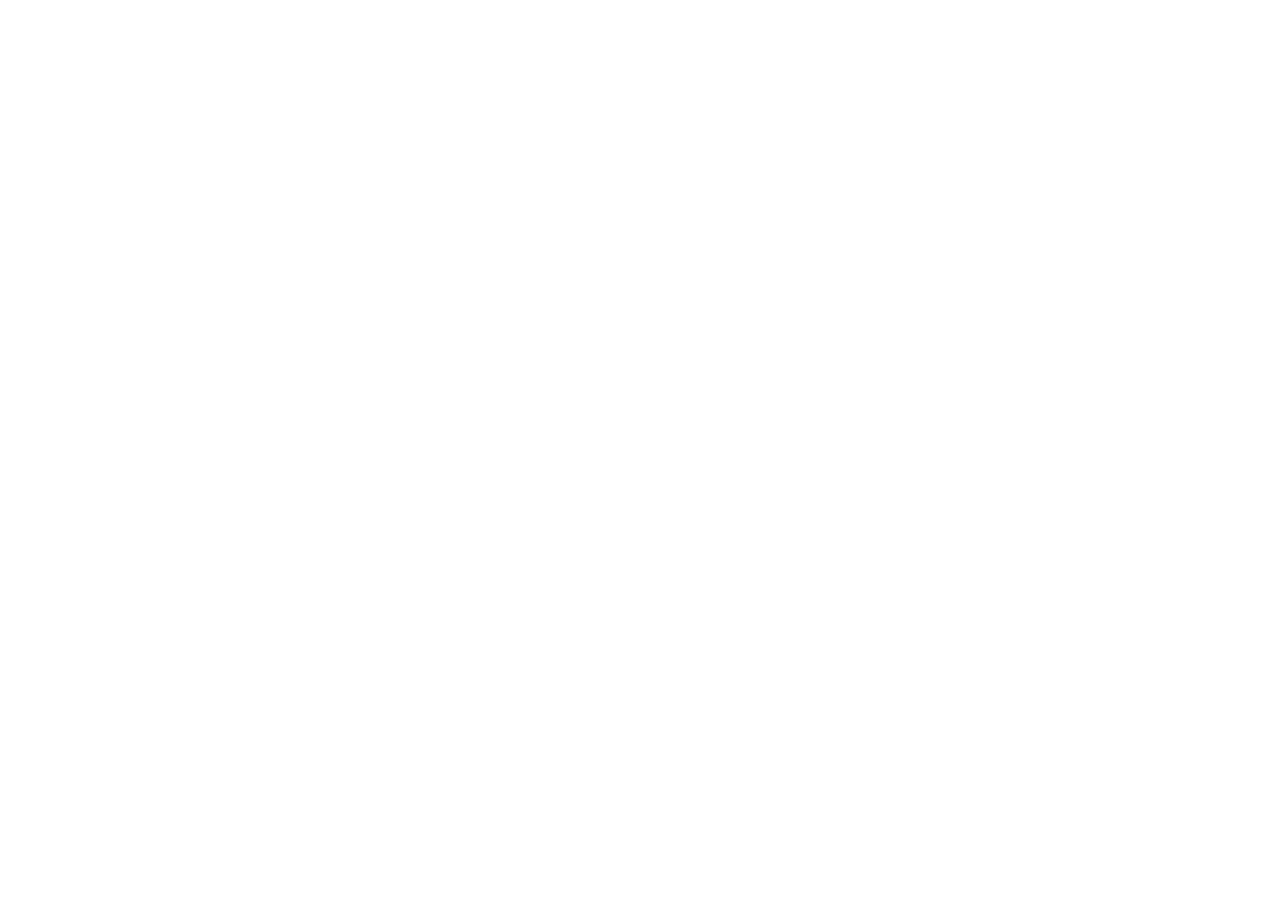
==== about.html @ 49dc1795 "all feature icon added" ====
<!DOCTYPE html>
<html lang="en">
  <head>
    <meta charset="UTF-8" />
    <meta name="viewport" content="width=device-width, initial-scale=1.0" />
    <title>Zensi</title>

    <!-- favicon -->
    <link rel="icon" type="image/png" href="assets/images/brand_logo/ZENSEI LOGO-01.png">

    <!-- Bootstrap CDN -->
    <link
      href="https://cdn.jsdelivr.net/npm/bootstrap@5.3.3/dist/css/bootstrap.min.css"
      rel="stylesheet"
      integrity="sha384-QWTKZyjpPEjISv5WaRU9OFeRpok6YctnYmDr5pNlyT2bRjXh0JMhjY6hW+ALEwIH"
      crossorigin="anonymous"
    />

    <!-- Font awesome CDN -->
    <link
      rel="stylesheet"
      href="https://cdnjs.cloudflare.com/ajax/libs/font-awesome/6.7.2/css/all.min.css"
      integrity="sha512-Evv84Mr4kqVGRNSgIGL/F/aIDqQb7xQ2vcrdIwxfjThSH8CSR7PBEakCr51Ck+w+/U6swU2Im1vVX0SVk9ABhg=="
      crossorigin="anonymous"
      referrerpolicy="no-referrer"
    />

    <!-- Lightbox CDN -->
    <link href="path/to/lightbox.css" rel="stylesheet" />

    <!-- CSS link -->
    <link rel="stylesheet" href="css/style.css" />

    <!-- Responsive style link -->
    <link rel="stylesheet" href="css/responsive-style.css" />
  </head>
  <body>
    

        
  </body>
---- css/style.css ----
@import url("https://fonts.googleapis.com/css2?family=Barlow:ital,wght@0,100;0,200;0,300;0,400;0,500;0,600;0,700;0,800;0,900;1,100;1,200;1,300;1,400;1,500;1,600;1,700;1,800;1,900&display=swap");

@import url("https://fonts.googleapis.com/css2?family=Roboto:ital,wght@0,100..900;1,100..900&display=swap");

*,
*::before,
*::after {
  -webkit-box-sizing: border-box;
  -moz-box-sizing: border-box;
  box-sizing: border-box;
  margin: 0;
  padding: 0;
  text-decoration: none;
  outline: none;
}

:root {
  /* Background Color */
  --bg-white: #fff;

  /* Text Colors */
  --primary-text: #061738;
  --secondary-color: #e4b23b;
  --light-color: #e2f6de;
  --dark-color: #03262c;
  --text-white: #fff;
  --text-gray: #dee2e6;
  --anchor-color: #007aff;

  /* Font Family */
  --primary-font: "Barlow Condensed", sans-serif;
  --secondary-font: "Roboto", sans-serif;
}

body,
html {
  color: var(--primary-text);
  font-size: 10px;
  font-weight: 400;
  font-family: var(--primary-font);
  scroll-behavior: smooth;
  line-height: 1.5;
}

h1,
h2,
h3,
h4,
h5,
h6,
p {
  margin: 0;
}

h1 {
  font-size: 9rem;
  line-height: 1.4;
  font-weight: 600;
  color: var(--primary-text);
}

h2 {
  color: var(--primary-text);
  font-size: 4.7rem;
  font-weight: 600;
  display: inline-block;
  text-transform: capitalize;
  line-height: 1.2;
  margin-bottom: 2rem;
}

h3 {
  color: var(--text-white);
  font-size: 3.1rem;
  line-height: 1.2;
  font-weight: 700;
}

h4 {
  font-size: 2.5rem;
  font-weight: 700;
  line-height: 1;
  color: var(--primary-text);
}

h5 {
  font-size: 1.8rem;
  font-weight: 600;
  line-height: 1;
  color: var(--primary-text);
}

p {
  font-size: 1.6rem;
  line-height: 1.6;
  margin-top: 1rem;
  color: var(--primary-text);
  font-family: var(--secondary-font);
}

embed,
iframe,
img,
object {
  max-width: 100%;
}

ul {
  margin: 0;
  padding: 0;
  list-style: none;
}

a,
a:active,
a:focus,
a:hover,
button {
  text-decoration: none;
  outline: 0;
}

li a {
  color: var(--text-white);
}

a:hover,
button:hover {
  -webkit-transition: all 0.3s ease-in;
  -o-transition: all 0.3s ease-in;
  -moz-transition: all 0.3s ease-in;
  transition: all 0.3s ease-in;
}

::-webkit-scrollbar {
  width: 10px;
}
::-webkit-scrollbar-track {
  background: var(--white);
}
::-webkit-scrollbar-thumb {
  background: var(--secondary-color);
}

.main-btn {
  position: relative;
  color: var(--bg-white);
  background: linear-gradient(to right, #061738, #5580d6);
  z-index: 1;
  overflow: hidden;
  border: 0.2rem solid var(--bg-white);
  border-radius: 3.5rem;
  text-transform: uppercase;
  padding: 1rem 3.5rem;
  font-weight: 600;
  font-size: 1.8rem;
  margin-top: 1.5rem;
  letter-spacing: 0.2rem;
}

.main-btn:hover {
  background: var(--bg-white);
  color: var(--secondary-color);
  border: 0.2rem solid var(--secondary-color);
}

section {
  padding: 5rem 0;
}

.section-title {
  font-size: 4rem;
  font-weight: 600;
  color: var(--primary-text);
  text-transform: capitalize;
  margin-bottom: 2rem;
}

.section-subtitle {
  font-size: 1.6rem;
  font-weight: 400;
  color: var(--primary-text);
  font-family: var(--secondary-font);
  max-width: 40%;
  margin: auto;
  margin-bottom: 1.5rem;
}

.about .banner_section,
.product .banner_section,
.gallery .banner_section,
.contact .banner_section,
.distributors .banner_section {
  background: url("../assets/images/banner/banner.png");
  background-repeat: no-repeat;
  background-position: center;
  background-size: cover;
  padding-top: 17rem;
  padding-bottom: 10rem;
  min-height: auto;
}

/* Navbar css */


.header {
  /* position: absolute; */
  width: 100%;
  /* top: 2rem; */
  /* left: 0; */
  /* z-index: 2; */
  background-color: var(--primary-text);
}

.navbar-brand {
  width: 9rem;
  margin-top: -0.1rem;
}

.header .navbar-nav .nav-link {
  color: var(--text-white);
  text-transform: uppercase;
  font-size: 1.6rem;
  font-weight: 600;
  padding: 0.5rem 2rem;
  margin: 0 0.2rem;
  font-family: var(--primary-font);
}

.header .navbar-nav .nav-link:hover,
.header .navbar-nav .nav-link.active {
  color: var(--secondary-color);
}

.header .navbar-toggler {
  color: var(--text-white);
  font-size: 2rem;
  height: 2.7rem;
  padding: 0;
}

.header .navbar-toggler:focus {
  outline: none;
  box-shadow: none;
}

.header .header_right span {
  color: var(--secondary-color);
  display: block;
  font-weight: 700;
  font-size: 1.7rem;
}

.header .header_right .phone_no {
  color: var(--text-white);
  font-size: 1.9rem;
}

/* Banner section */
.banner_section {
  background: url("../assets/images/banner/banner.png");
  background-repeat: no-repeat;
  background-size: cover;
  background-position: center;
  min-height: 90vh;
}

.banner_section .carousel-item {
  padding: 3rem 0;
  height: 90vh;
}

.banner_section .carousel-caption {
  top: 30%;
  bottom: 0;
  left: 3%;
  right: 0;
  text-align: left;
  width: 100%;
}

.banner_section .carousel-caption h3 {
  padding: 0.5rem 1.5rem;
  background-color: var(--dark-color);
  display: inline;
}

.banner_section .carousel-caption p {
  max-width: 40rem;
  margin-bottom: 2rem;
  text-align: justify;
}

/* Feature section */
.feature_section .features-box {
  background-color: transparent;
  border: 0.15rem solid var(--light-color);
  padding: 8rem 0;
  transition: all 0.3s;
}

.feature_section .features-box .features-icon-border {
  background-color: transparent;
  border-radius: 50%;
  border: 0.2rem solid var(--light-color);
  padding: 1.3rem;
  display: inline-block;
}

.feature_section .features-box .features-icon {
  height: 6.5rem;
  width: 6.5rem;
  background-color: #dfbe73;
  margin: auto;
  border-radius: 50%;
  display: flex;
  align-items: center;
  justify-content: center;
}

.feature_section .features-box .features-icon img {
  width: 3.7rem;
}

.feature_section .features-box h3 {
  margin-top: 1.5rem;
  color: var(--primary-text);
}

.feature_section .features-box:hover {
  background-color: var(--primary-text);
  border-color: var(--secondary-color);
}

.feature_section .features-box:hover h3 {
  color: #fff;
}

.feature_section .features-box:hover .features-icon-border {
  border-color: var(--secondary-color);
}

/* About section */
.landing_about_section {
  background: url("../assets/images/banner/banner.png");
  background-repeat: no-repeat;
  background-size: cover;
  background-position: center;
  padding: 9rem 0;
}

.landing_about_section p {
  color: var(--primary-text);
  margin-bottom: 2rem;
}

/* product card design */
.landing_product_section .product-card {
  position: relative;
  overflow: hidden;
  cursor: pointer;
  border: transparent;
  border: 0.2rem solid var(--light-color);
  padding: 2rem 1rem;
  position: relative;
  transition: all 0.3s;
}

.landing_product_section .product-card .product-img {
  margin-bottom: 7rem;
  text-align: center;
}

.landing_product_section .product-card h3 {
  color: var(--primary-text);
}

.landing_product_section .product-card span {
  font-size: 1.8rem;
  font-weight: 600;
  text-transform: uppercase;
  color: var(--secondary-color);
  margin-right: 0.5rem;
  text-decoration: line-through;
  transition: all 0.3s;
}

.landing_product_section .product-detail {
  position: absolute;
  bottom: -22rem;
  right: 0;
  left: 0;
  text-align: center;
  padding: 5rem 1rem;
  background-color: var(--dark-color);
  transition: all 0.5s ease;
}

.landing_product_section .product-card:hover .product-detail {
  bottom: 0;
}

/* Story section */
.story-section {
  width: 100%;
  height: 28.125rem;
  /* height: 300px; */
  background: url("../assets/images/story/story1.jpeg") no-repeat center;
  background-size: cover;
  background-position: center;
  background-attachment: fixed;
  padding-top: 100px;
  text-align: center;
}


/* Footer CSS */

.footer_wrapper {
  /* background: url('../images/footer-bg/footer_bg.png'); */
  background-color: var(--primary-text);
  background-repeat: no-repeat;
  background-size: cover;
  background-position: top center;
  padding-top: 15rem;
  padding-bottom: 0rem;
}

.footer_wrapper h5 {
  color: var(--text-white);
  font-size: 2.5rem;
  margin-bottom: 1.25rem;
}

.footer_wrapper ul li {
  margin-bottom: .5rem;
  list-style: none;
}

.footer_wrapper .company_details {
  font-size: 1.4rem;
}

.footer_wrapper .contact-info li a {
  color: var(--text-gray);
  font-size: 1.6rem;
}

.footer_wrapper .link-widget li a,
.footer_wrapper p {
  color: var(--text-gray);
  font-size: 1.6rem;
  padding-left: 1.5rem;
  position: relative;
  -webkit-transition: all 0.3s ease-out 0s;
  transition: all 0.3s ease-out 0s;
}

.footer_wrapper .link-widget li a::before {
  content: '\f105';
  font-family: "Font Awesome 5 Free";
  font-weight: 900;
  position: absolute;
  left: 0.3rem;
  top: 50%;
  -webkit-transform: translateY(-50%);
  transform: translateY(-50%);
}

.footer_wrapper .link-widget li a:hover {
  margin-left: .625rem;
  color: var(--secondary-color);
}

.footer_wrapper .social-network a {
  width: 3.5rem;
  height: 3.5rem;
  margin: .5rem;
  line-height: 3.2rem;
  font-size: 1.5rem;
  display: inline-block;
  border: .125rem solid var(--text-gray);
  color: var(--text-gray);
  text-align: center;
  border-radius: 100%;
  -webkit-transition: all 0.3s cubic-bezier(0.645, 0.045, 0.355, 1);
  transition: all 0.3s cubic-bezier(0.645, 0.045, 0.355, 1);
}

.footer_wrapper .social-network a:hover {
  background-color: var(--secondary-color);
  border-color: var(--secondary-color);
  color: var(--text-white);
  box-shadow: 0 .625rem .9375rem 0 rgb(0 0 0 / 10%);
  transform: translateY(-0.1875rem);
}

.footer_wrapper .form-control {
  font-size: 2rem;
  color: white;
}

.footer_wrapper .form-control:focus {
  outline: none;
  box-shadow: none;
  border-color: var(--secondary-color);
}

.footer_wrapper .copyright-section {
  background-color: var(--primary-text);
  text-align: center;
  margin-top: 5rem;
}

.footer_wrapper .copyright-section p {
  margin-top: 0;
  padding: 3rem 0;
  line-height: 0;
}

.footer_wrapper .copyright-section a {
  color: var(--secondary-color);
  font-weight: 600;
}

.footer_logo {
  width: 120px;
}
---- css/responsive-style.css ----
/* Media Query 1170px */
@media (max-width: 1170px) {
  /* General CSS */
  .section-subtitle {
    max-width: 60%;
  }

  /* 01 Navbar CSS */
  .header .navbar {
    padding: 2rem;
  }

  .header .navbar-nav {
    margin-top: 2rem;
  }

  .header .navbar-nav .nav-link {
    padding: 0.2rem 0.5rem;
    margin-bottom: 1rem;
  }

  .header .header_right span {
    padding: 0.2rem 0.5rem;
  }

  /* 02 Banner Section */
  .banner_section .carousel-item {
    height: 90vh;
  }
}

/* Media Query 991px */
@media (max-width: 991px) {
  /* 01 Navbar CSS */
  .header .navbar {
    background-size: cover;
    padding: 1rem 2rem;
  }

  .header .navbar-nav {
    margin-top: 2rem;
  }

  .header .navbar-nav .nav-link {
    padding: 0.2rem 0.5rem;
    margin-bottom: 1rem;
  }

  .header .header_right span {
    padding: 0.2rem 0.5rem;
  }

  /* General CSS */
  .about .banner_section,
  .product .banner_section,
  .Gallery .banner_section,
  .contact .banner_section {
    padding-top: 12.5rem;
    padding-bottom: 3rem;
  }
}

/* Media Query 767px */
@media (max-width: 767px) {
  /* General CSS */
  body,
  html {
    font-size: 8px;
  }


  .section-subtitle {
    max-width: 80%;
  }

  /* 02 Banner Section */
  .banner_section {
    min-height: 70vh;
  }

  .banner_section .carousel-item {
    height: 70vh;
  }
}

/* Media Query 590px */
@media (max-width: 590px) {
  /* General CSS */
  body,
  html {
    font-size: 7px;
  }
}
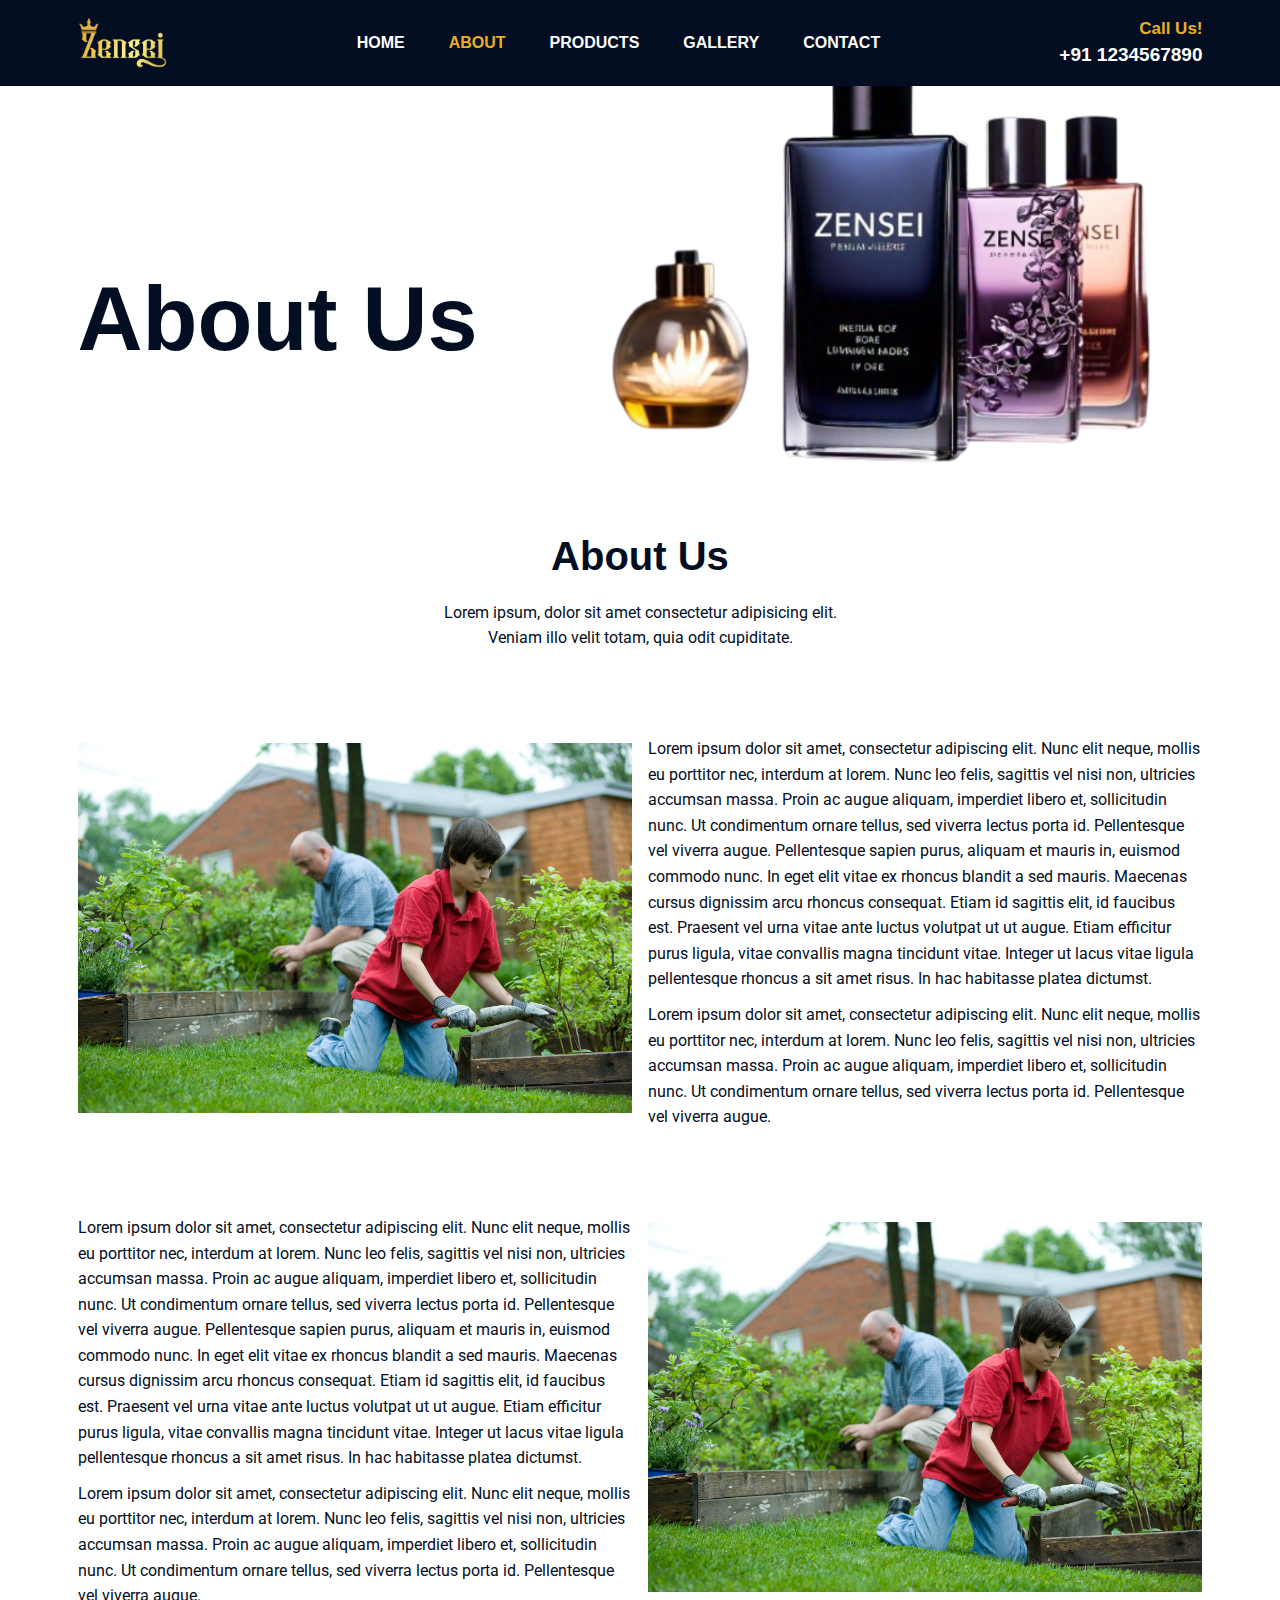
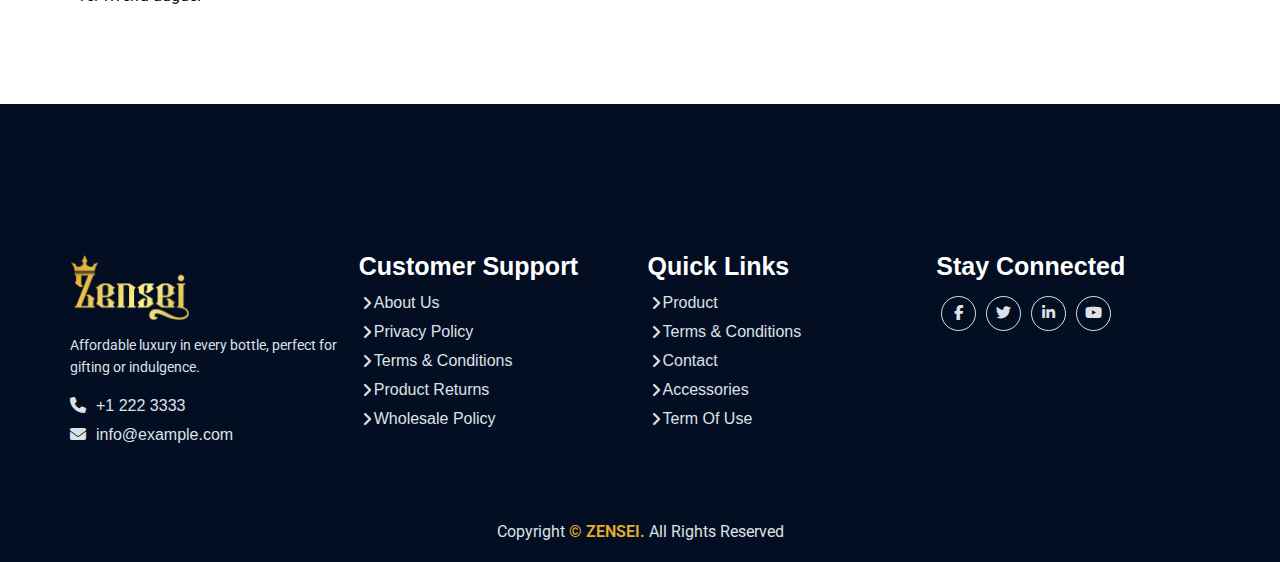
==== commit ff0f2d63: "about us page created" ====
--- a/about.html
+++ b/about.html
@@ -6,7 +6,11 @@
     <title>Zensi</title>
 
     <!-- favicon -->
-    <link rel="icon" type="image/png" href="assets/images/brand_logo/ZENSEI LOGO-01.png">
+    <link
+      rel="icon"
+      type="image/png"
+      href="assets/images/brand_logo/ZENSEI LOGO-01.png"
+    />
 
     <!-- Bootstrap CDN -->
     <link
@@ -25,17 +29,248 @@
       referrerpolicy="no-referrer"
     />
 
-    <!-- Lightbox CDN -->
-    <link href="path/to/lightbox.css" rel="stylesheet" />
-
     <!-- CSS link -->
     <link rel="stylesheet" href="css/style.css" />
 
     <!-- Responsive style link -->
     <link rel="stylesheet" href="css/responsive-style.css" />
   </head>
-  <body>
-    
-
-        
-  </body>+  <body class="about">
+    <!-- Navbar section -->
+    <header id="full_nav">
+      <div class="header">
+        <div class="container">
+          <nav class="navbar navbar-expand-lg py-4">
+            <a class="navbar-brand" href="#">
+              <img
+                src="assets/images/brand_logo/ZENSEI LOGO-01.png"
+                alt="logo"
+              />
+            </a>
+            <button
+              class="navbar-toggler"
+              type="button"
+              data-bs-toggle="collapse"
+              data-bs-target="#navbarNav"
+              aria-controls="navbarNav"
+              aria-expanded="false"
+              aria-label="Toggle navigation"
+            >
+              <!-- <span class="navbar-toggler-icon"></span> -->
+              <i class="fa-solid fa-bars navbar-toggler-icon"></i>
+            </button>
+            <div class="collapse navbar-collapse" id="navbarNav">
+              <ul class="navbar-nav mx-auto">
+                <li class="nav-item">
+                  <a class="nav-link" aria-current="page" href="index.html"
+                    >Home</a
+                  >
+                </li>
+                <li class="nav-item">
+                  <a class="nav-link active" href="#">About</a>
+                </li>
+                <li class="nav-item">
+                  <a class="nav-link" href="#">Products</a>
+                </li>
+                <li class="nav-item">
+                  <a class="nav-link" href="#">Gallery</a>
+                </li>
+                <li class="nav-item">
+                  <a class="nav-link" href="#">Contact</a>
+                </li>
+              </ul>
+              <div class="header_right">
+                <div class="text-lg-end">
+                  <span>Call Us!</span>
+                  <span class="phone_no"> +91 1234567890 </span>
+                </div>
+              </div>
+            </div>
+          </nav>
+        </div>
+      </div>
+    </header>
+
+    <!-- Banner section -->
+    <section class="banner_section">
+      <div class="container">
+        <div class="banner-content">
+          <h1>About Us</h1>
+        </div>
+      </div>
+    </section>
+
+    <!-- About section -->
+    <section class="about_section">
+      <div class="container">
+        <div class="row justify-content-center">
+          <div class="col-12 text-center pb-5">
+            <h2 class="section-title">About Us</h2>
+            <p class="section-subtitle">
+              Lorem ipsum, dolor sit amet consectetur adipisicing elit. Veniam
+              illo velit totam, quia odit cupiditate.
+            </p>
+          </div>
+        </div>
+        <div class="row align-items-center py-5">
+          <div class="col-lg-6 col-12 mb-4">
+            <img
+              src="assets/images/about/about-img.jpg"
+              alt="about"
+              class="img-fluid"
+            />
+          </div>
+          <div class="col-lg-6 col-12 mb-4">
+            <div class="about-content">
+              <div class="about-details">
+                <p>
+                  Lorem ipsum dolor sit amet, consectetur adipiscing elit. Nunc
+                  elit neque, mollis eu porttitor nec, interdum at lorem. Nunc
+                  leo felis, sagittis vel nisi non, ultricies accumsan massa.
+                  Proin ac augue aliquam, imperdiet libero et, sollicitudin
+                  nunc. Ut condimentum ornare tellus, sed viverra lectus porta
+                  id. Pellentesque vel viverra augue. Pellentesque sapien purus,
+                  aliquam et mauris in, euismod commodo nunc. In eget elit vitae
+                  ex rhoncus blandit a sed mauris. Maecenas cursus dignissim
+                  arcu rhoncus consequat. Etiam id sagittis elit, id faucibus
+                  est. Praesent vel urna vitae ante luctus volutpat ut ut augue.
+                  Etiam efficitur purus ligula, vitae convallis magna tincidunt
+                  vitae. Integer ut lacus vitae ligula pellentesque rhoncus a
+                  sit amet risus. In hac habitasse platea dictumst.
+                </p>
+                <p>
+                  Lorem ipsum dolor sit amet, consectetur adipiscing elit. Nunc
+                  elit neque, mollis eu porttitor nec, interdum at lorem. Nunc
+                  leo felis, sagittis vel nisi non, ultricies accumsan massa.
+                  Proin ac augue aliquam, imperdiet libero et, sollicitudin
+                  nunc. Ut condimentum ornare tellus, sed viverra lectus porta
+                  id. Pellentesque vel viverra augue.
+                </p>
+              </div>
+            </div>
+          </div>
+        </div>
+        <div class="row align-items-center py-5">
+          
+          <div class="col-lg-6 col-12 mb-4 order-2 order-lg-1">
+            <div class="about-content">
+              <div class="about-details">
+                <p>
+                  Lorem ipsum dolor sit amet, consectetur adipiscing elit. Nunc
+                  elit neque, mollis eu porttitor nec, interdum at lorem. Nunc
+                  leo felis, sagittis vel nisi non, ultricies accumsan massa.
+                  Proin ac augue aliquam, imperdiet libero et, sollicitudin
+                  nunc. Ut condimentum ornare tellus, sed viverra lectus porta
+                  id. Pellentesque vel viverra augue. Pellentesque sapien purus,
+                  aliquam et mauris in, euismod commodo nunc. In eget elit vitae
+                  ex rhoncus blandit a sed mauris. Maecenas cursus dignissim
+                  arcu rhoncus consequat. Etiam id sagittis elit, id faucibus
+                  est. Praesent vel urna vitae ante luctus volutpat ut ut augue.
+                  Etiam efficitur purus ligula, vitae convallis magna tincidunt
+                  vitae. Integer ut lacus vitae ligula pellentesque rhoncus a
+                  sit amet risus. In hac habitasse platea dictumst.
+                </p>
+                <p>
+                  Lorem ipsum dolor sit amet, consectetur adipiscing elit. Nunc
+                  elit neque, mollis eu porttitor nec, interdum at lorem. Nunc
+                  leo felis, sagittis vel nisi non, ultricies accumsan massa.
+                  Proin ac augue aliquam, imperdiet libero et, sollicitudin
+                  nunc. Ut condimentum ornare tellus, sed viverra lectus porta
+                  id. Pellentesque vel viverra augue.
+                </p>
+              </div>
+            </div>
+          </div>
+          <div class="col-lg-6 col-12 mb-4 order-1 order-lg-2">
+            <img
+              src="assets/images/about/about-img.jpg"
+              alt="about"
+              class="img-fluid"
+            />
+          </div>
+        </div>
+      </div>
+    </section>
+
+    <!-- Footer section -->
+    <section class="footer_wrapper mt-3 mt-md-0">
+      <div class="container px-5 px-lg-0">
+        <div class="row">
+          <div class="col-lg-3 col-sm-6 mb-5 mb-lg-0">
+            <h5>
+              <a href=""
+                ><img
+                  src="./assets/images/brand_logo/ZENSEI LOGO-01.png"
+                  class="footer_logo"
+                  alt="logo"
+              /></a>
+            </h5>
+            <p class="mb-4 ps-0 company_details">
+              Affordable luxury in every bottle, perfect for gifting or
+              indulgence.
+            </p>
+            <div class="contact-info">
+              <ul class="list-unstyled">
+                <li>
+                  <a href="#"><i class="fa fa-phone me-3"></i>+1 222 3333</a>
+                </li>
+                <li>
+                  <a href="#"
+                    ><i class="fa fa-envelope me-3"></i>info@example.com</a
+                  >
+                </li>
+              </ul>
+            </div>
+          </div>
+          <div class="col-lg-3 col-sm-6 mb-5 mb-lg-0">
+            <h5>Customer Support</h5>
+            <ul class="link-widget p-0">
+              <li><a href="#">About Us</a></li>
+              <li><a href="#">Privacy Policy</a></li>
+              <li><a href="#">Terms & Conditions</a></li>
+              <li><a href="#">Product Returns</a></li>
+              <li><a href="#">Wholesale Policy</a></li>
+            </ul>
+          </div>
+          <div class="col-lg-3 col-sm-6 mb-5 mb-lg-0">
+            <h5>Quick Links</h5>
+            <ul class="link-widget p-0">
+              <li><a href="#">Product</a></li>
+              <li><a href="#">Terms & Conditions</a></li>
+              <li><a href="#">Contact</a></li>
+              <li><a href="#">Accessories</a></li>
+              <li><a href="#">Term Of Use</a></li>
+            </ul>
+          </div>
+          <div class="col-lg-3 col-sm-6 mb-5 mb-lg-0">
+            <h5>Stay Connected</h5>
+            <ul class="social-network d-flex align-items-center p-0">
+              <li>
+                <a href="#"><i class="fab fa-facebook-f"></i></a>
+              </li>
+              <li>
+                <a href="#"><i class="fab fa-twitter"></i></a>
+              </li>
+              <li>
+                <a href="#"><i class="fab fa-linkedin-in"></i></a>
+              </li>
+              <li>
+                <a href="#"><i class="fab fa-youtube"></i></a>
+              </li>
+            </ul>
+          </div>
+        </div>
+      </div>
+      <div class="container-fluid copyright-section">
+        <p>Copyright <a href="#">© ZENSEI.</a> All Rights Reserved</p>
+      </div>
+    </section>
+
+    <!-- Bootstrap CDN -->
+    <script
+      src="https://cdn.jsdelivr.net/npm/bootstrap@5.3.3/dist/js/bootstrap.bundle.min.js"
+      integrity="sha384-YvpcrYf0tY3lHB60NNkmXc5s9fDVZLESaAA55NDzOxhy9GkcIdslK1eN7N6jIeHz"
+      crossorigin="anonymous"
+    ></script>
+  </body>
+</html>
--- a/css/style.css
+++ b/css/style.css
@@ -19,8 +19,8 @@
   --bg-white: #fff;
 
   /* Text Colors */
-  --primary-text: #061738;
-  --secondary-color: #e4b23b;
+  --primary-text: #030e23;
+  --secondary-color: #e8ae28;
   --light-color: #e2f6de;
   --dark-color: #03262c;
   --text-white: #fff;
@@ -202,7 +202,6 @@
 
 /* Navbar css */
 
-
 .header {
   /* position: absolute; */
   width: 100%;
@@ -413,7 +412,6 @@
   text-align: center;
 }
 
-
 /* Footer CSS */
 
 .footer_wrapper {
@@ -433,7 +431,7 @@
 }
 
 .footer_wrapper ul li {
-  margin-bottom: .5rem;
+  margin-bottom: 0.5rem;
   list-style: none;
 }
 
@@ -457,7 +455,7 @@
 }
 
 .footer_wrapper .link-widget li a::before {
-  content: '\f105';
+  content: "\f105";
   font-family: "Font Awesome 5 Free";
   font-weight: 900;
   position: absolute;
@@ -468,18 +466,18 @@
 }
 
 .footer_wrapper .link-widget li a:hover {
-  margin-left: .625rem;
+  margin-left: 0.625rem;
   color: var(--secondary-color);
 }
 
 .footer_wrapper .social-network a {
   width: 3.5rem;
   height: 3.5rem;
-  margin: .5rem;
+  margin: 0.5rem;
   line-height: 3.2rem;
   font-size: 1.5rem;
   display: inline-block;
-  border: .125rem solid var(--text-gray);
+  border: 0.125rem solid var(--text-gray);
   color: var(--text-gray);
   text-align: center;
   border-radius: 100%;
@@ -491,7 +489,7 @@
   background-color: var(--secondary-color);
   border-color: var(--secondary-color);
   color: var(--text-white);
-  box-shadow: 0 .625rem .9375rem 0 rgb(0 0 0 / 10%);
+  box-shadow: 0 0.625rem 0.9375rem 0 rgb(0 0 0 / 10%);
   transform: translateY(-0.1875rem);
 }
 
@@ -526,3 +524,11 @@
 .footer_logo {
   width: 120px;
 }
+
+/* ===========================
+About Page CSS
+============================== */
+
+.about .about-details p {
+  color: var(--primary-text);
+}
